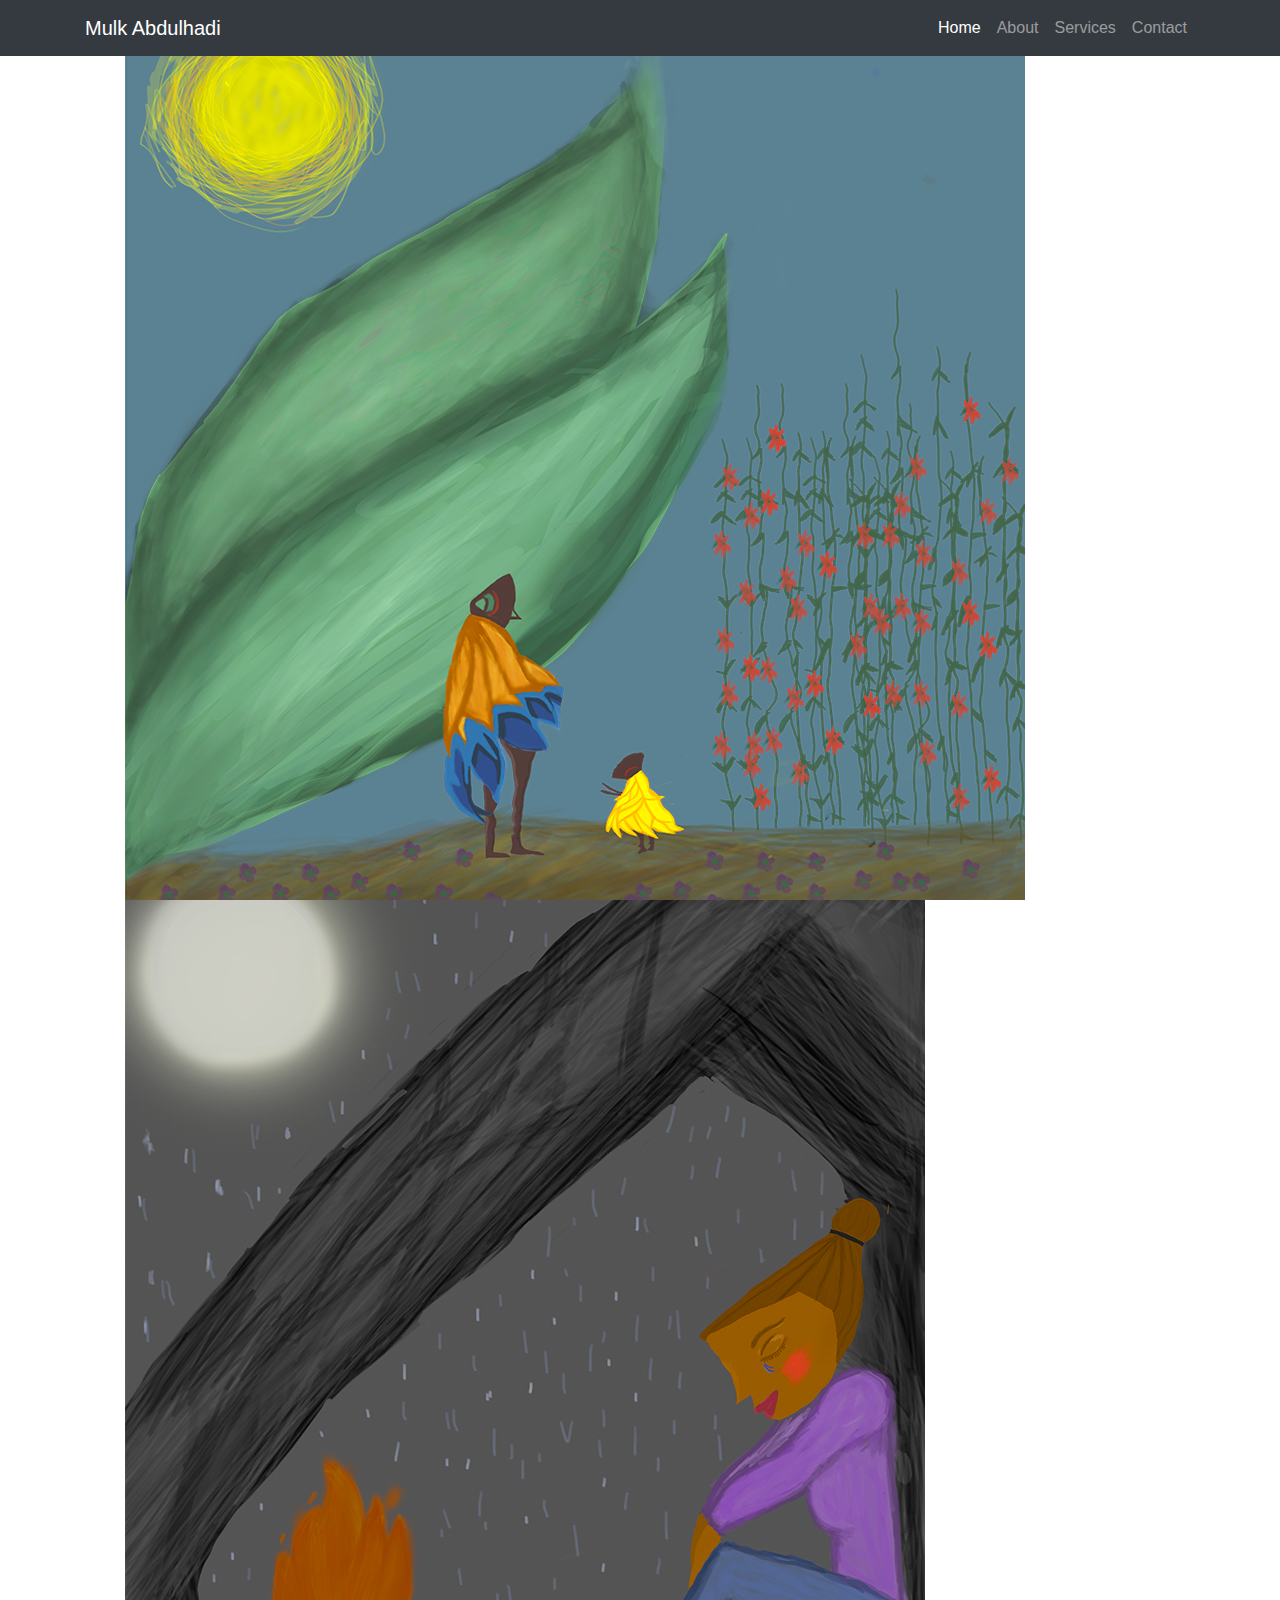
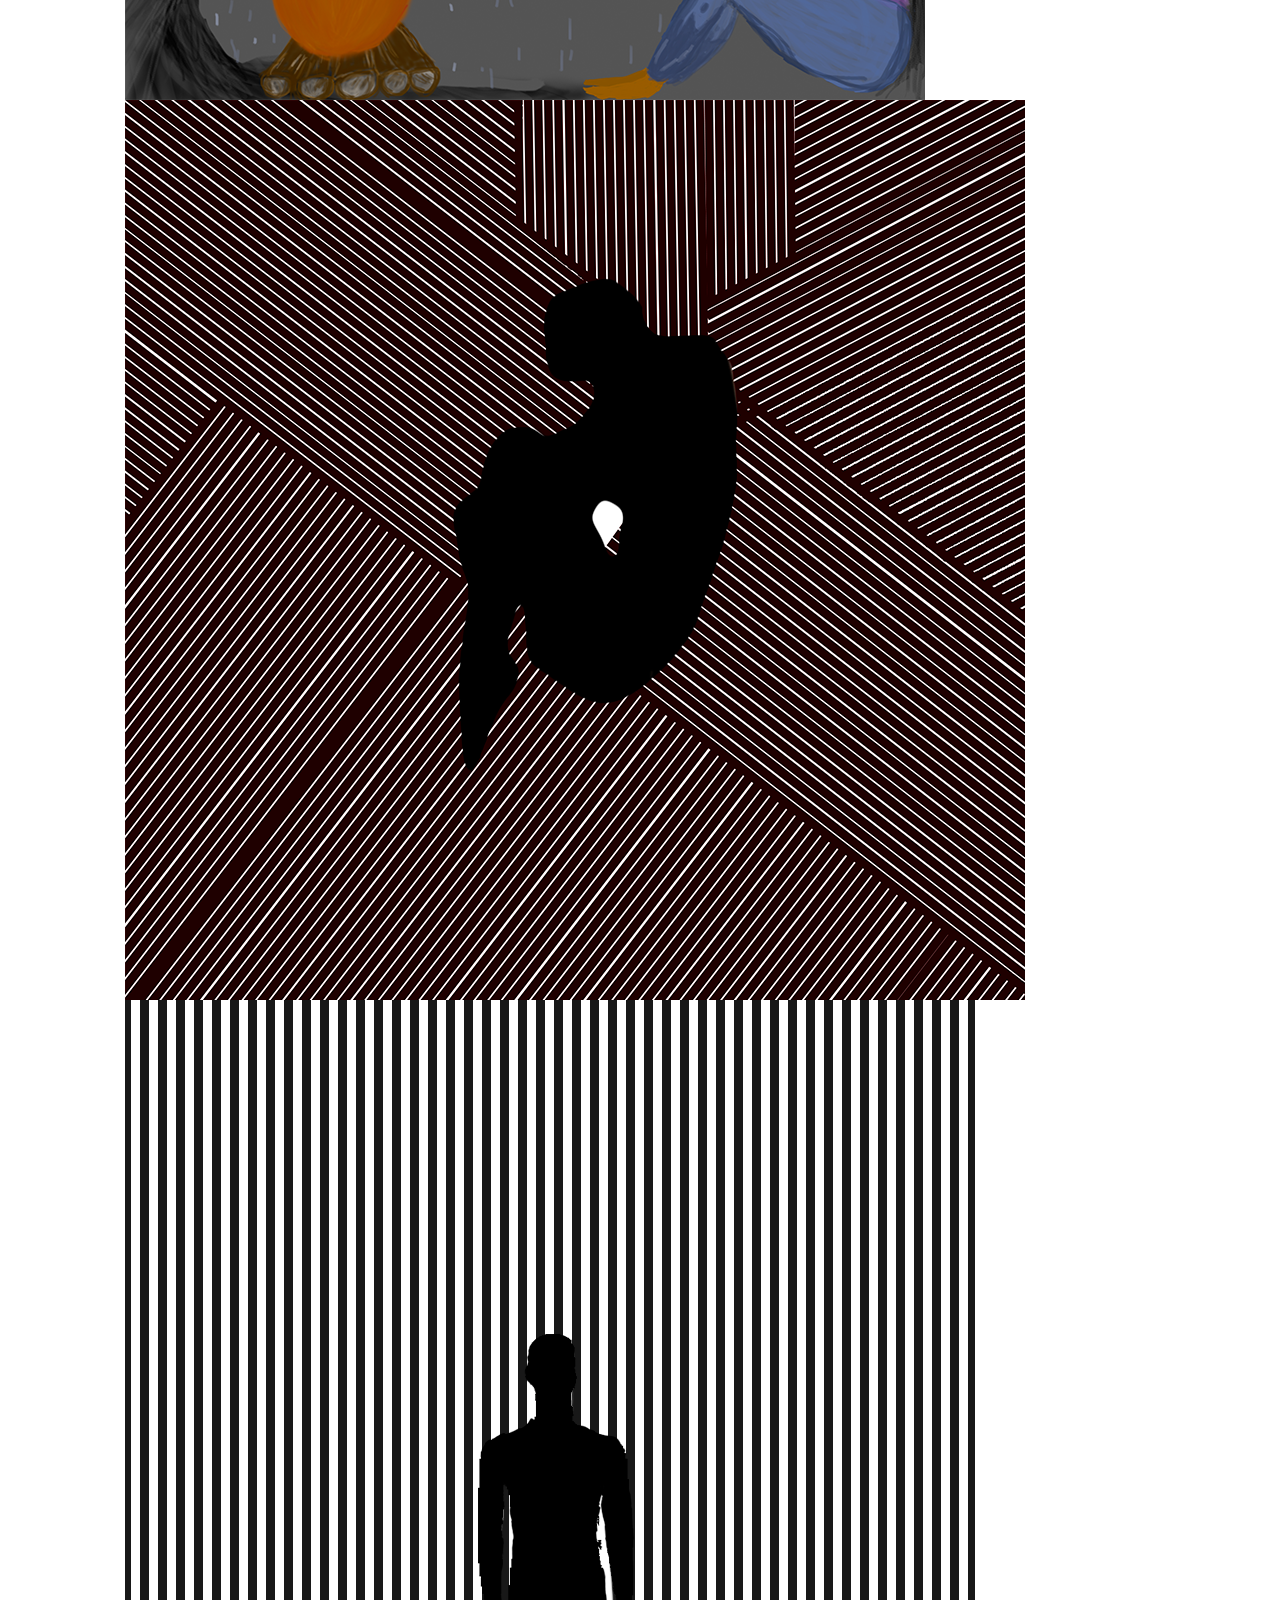
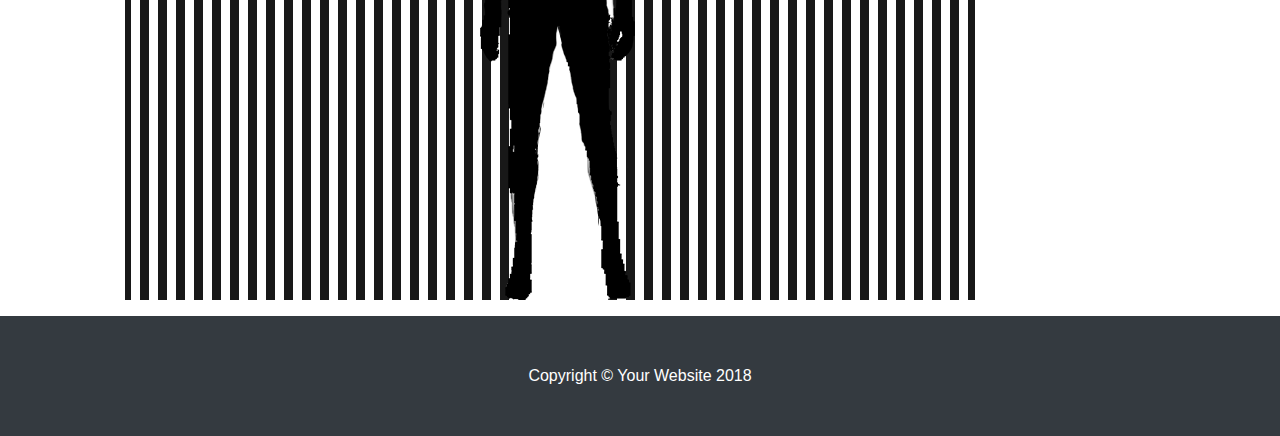
==== artpage.html @ aecc711b "Rename artpage to artpage.html" ====
<!DOCTYPE html>
<html lang="en">

  <head>

    <meta charset="utf-8">
    <meta name="viewport" content="width=device-width, initial-scale=1, shrink-to-fit=no">
    <meta name="description" content="">
    <meta name="author" content="">

    <title>Mulk Abdulhadi</title>

    <!-- Bootstrap core CSS -->
    <link href="vendor/bootstrap/css/bootstrap.min.css" rel="stylesheet">

    <!-- Custom styles for this template -->
    <link href="css/1-col-portfolio.css" rel="stylesheet">

  </head>

  <body>

    <!-- Navigation -->
    <nav class="navbar navbar-expand-lg navbar-dark bg-dark fixed-top">
      <div class="container">
        <a class="navbar-brand" href="#">Mulk Abdulhadi</a>
        <button class="navbar-toggler" type="button" data-toggle="collapse" data-target="#navbarResponsive" aria-controls="navbarResponsive" aria-expanded="false" aria-label="Toggle navigation">
          <span class="navbar-toggler-icon"></span>
        </button>
        <div class="collapse navbar-collapse" id="navbarResponsive">
          <ul class="navbar-nav ml-auto">
            <li class="nav-item active">
              <a class="nav-link" href="#">Home
                <span class="sr-only">(current)</span>
              </a>
            </li>
            <li class="nav-item">
              <a class="nav-link" href="#">About</a>
            </li>
            <li class="nav-item">
              <a class="nav-link" href="#">Services</a>
            </li>
            <li class="nav-item">
              <a class="nav-link" href="#">Contact</a>
            </li>
          </ul>
        </div>
      </div>
    </nav>

    <!-- Page Content -->
    <div class="container">
    
    
    <div>
    <ul style="list-style-type:none">
  <li><img src="baby.png" ></li>
  <li><img src="fireup.png" ></li>
  <li><img src="BOYINLINE_fINISED.png"></li>
  <li><img src="standingman2.png" ></li>
</ul>

    </div>

      
      

     
    
    
    </div>
    <!-- /.container -->

    <!-- Footer -->
    <footer class="py-5 bg-dark">
      <div class="container">
        <p class="m-0 text-center text-white">Copyright &copy; Your Website 2018</p>
      </div>
      <!-- /.container -->
    </footer>

    <!-- Bootstrap core JavaScript -->
    <script src="vendor/jquery/jquery.min.js"></script>
    <script src="vendor/bootstrap/js/bootstrap.bundle.min.js"></script>

  </body>

</html>
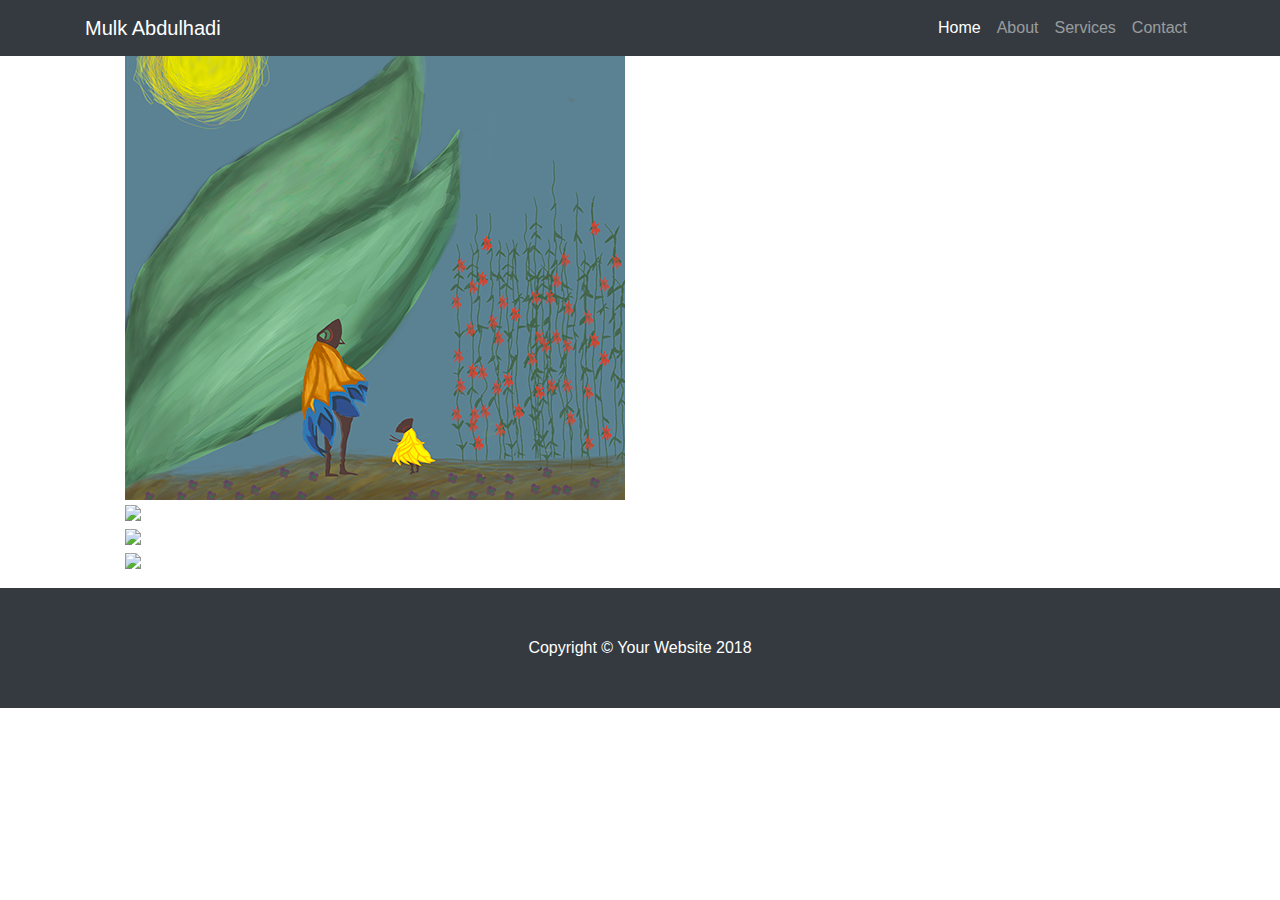
==== commit bfcceac5: "Update artpage.html" ====
--- a/artpage.html
+++ b/artpage.html
@@ -54,10 +54,10 @@
     
     <div>
     <ul style="list-style-type:none">
-  <li><img src="baby.png" ></li>
-  <li><img src="fireup.png" ></li>
-  <li><img src="BOYINLINE_fINISED.png"></li>
-  <li><img src="standingman2.png" ></li>
+  <li><img src="baby2.png" ></li>
+  <li><img src="fireup2.png" ></li>
+  <li><img src="BOYINLINE_fINISED2.png"></li>
+  <li><img src="standingman3.png" ></li>
 </ul>
 
     </div>
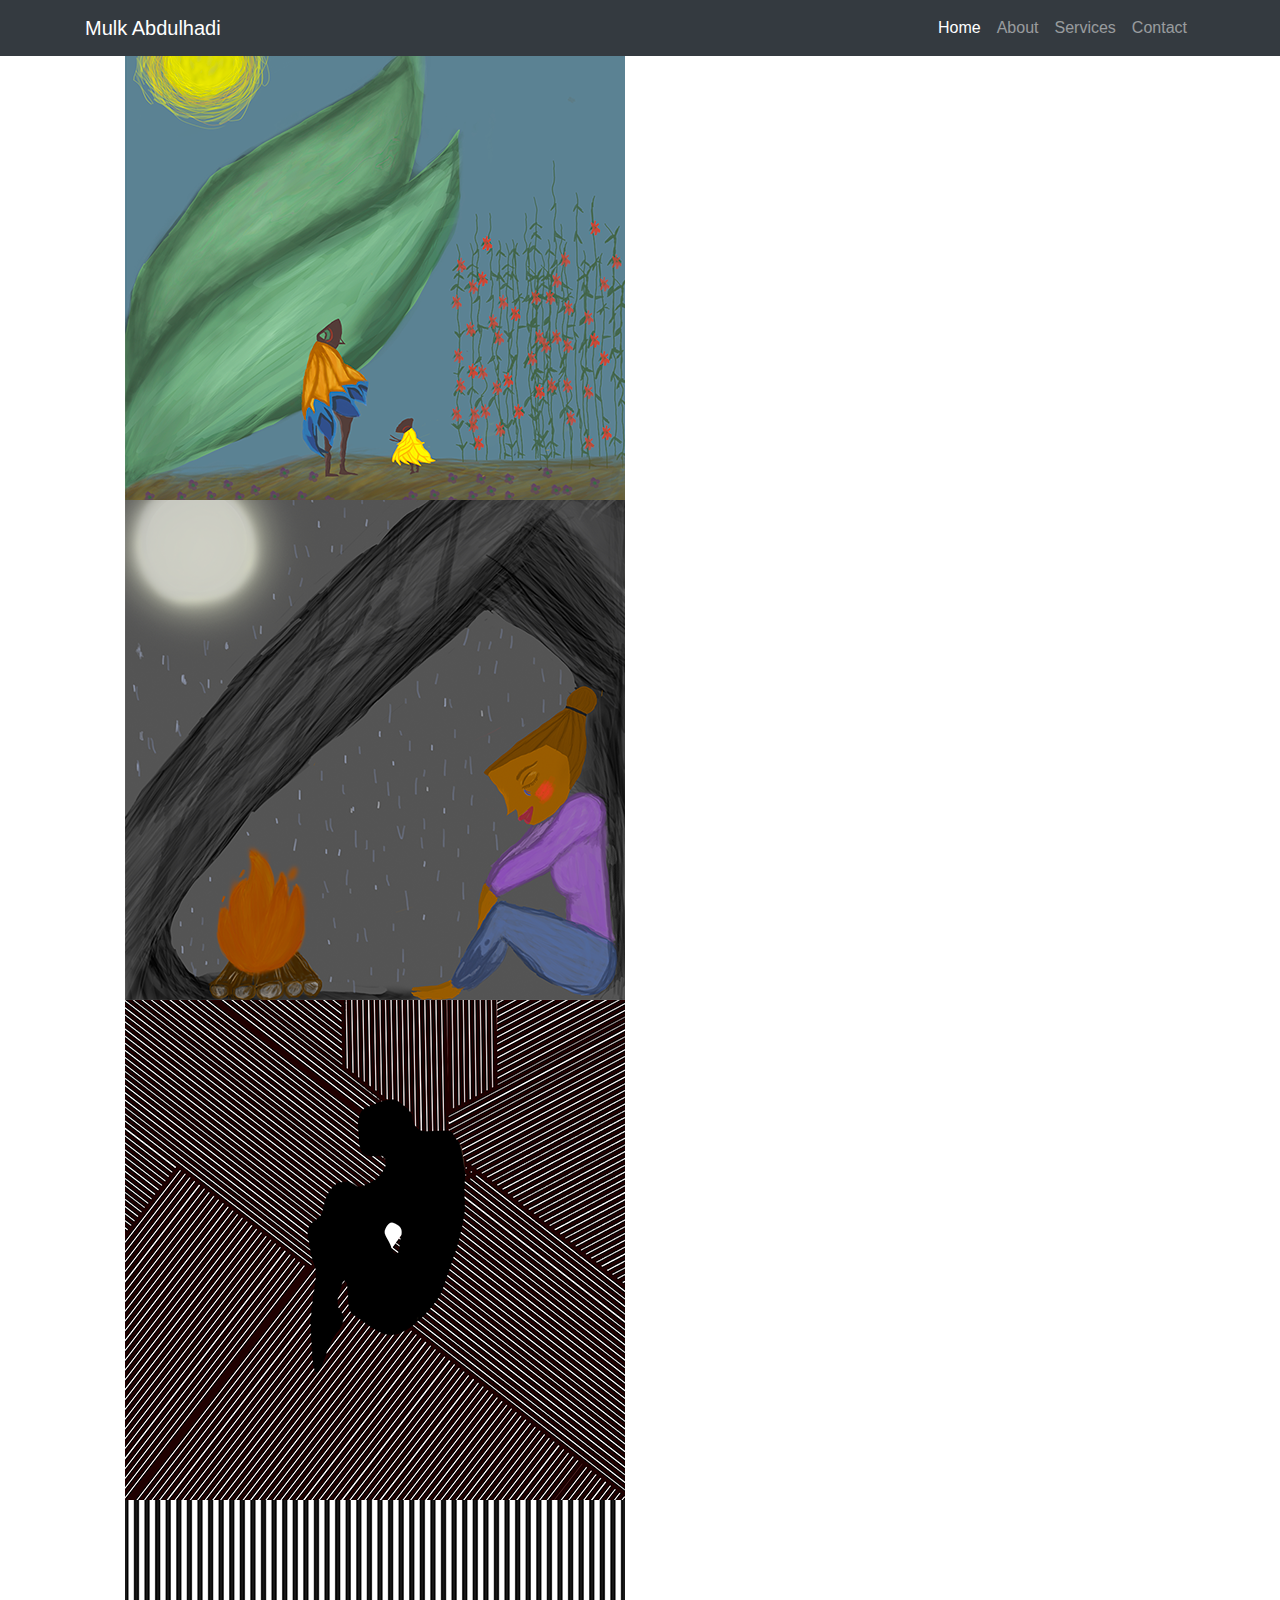
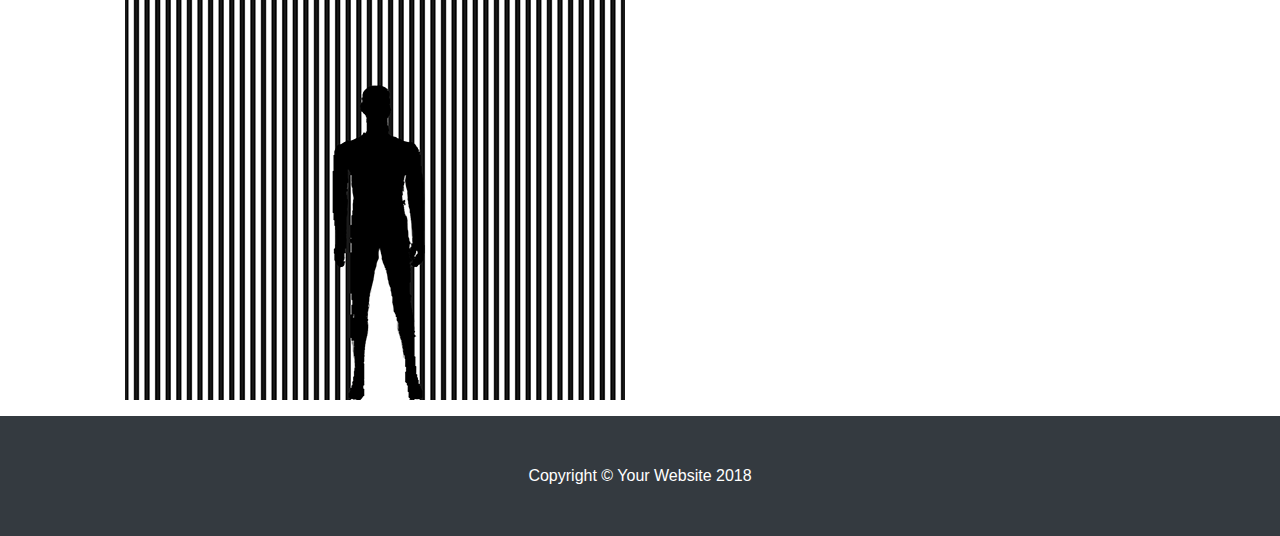
==== commit 9cfa0171: "Update artpage.html" ====
--- a/artpage.html
+++ b/artpage.html
@@ -50,24 +50,14 @@
 
     <!-- Page Content -->
     <div class="container">
-    
-    
     <div>
     <ul style="list-style-type:none">
   <li><img src="baby2.png" ></li>
   <li><img src="fireup2.png" ></li>
   <li><img src="BOYINLINE_fINISED2.png"></li>
   <li><img src="standingman3.png" ></li>
-</ul>
-
-    </div>
-
-      
-      
-
-     
-    
-    
+  </ul>
+</div>  
     </div>
     <!-- /.container -->
 
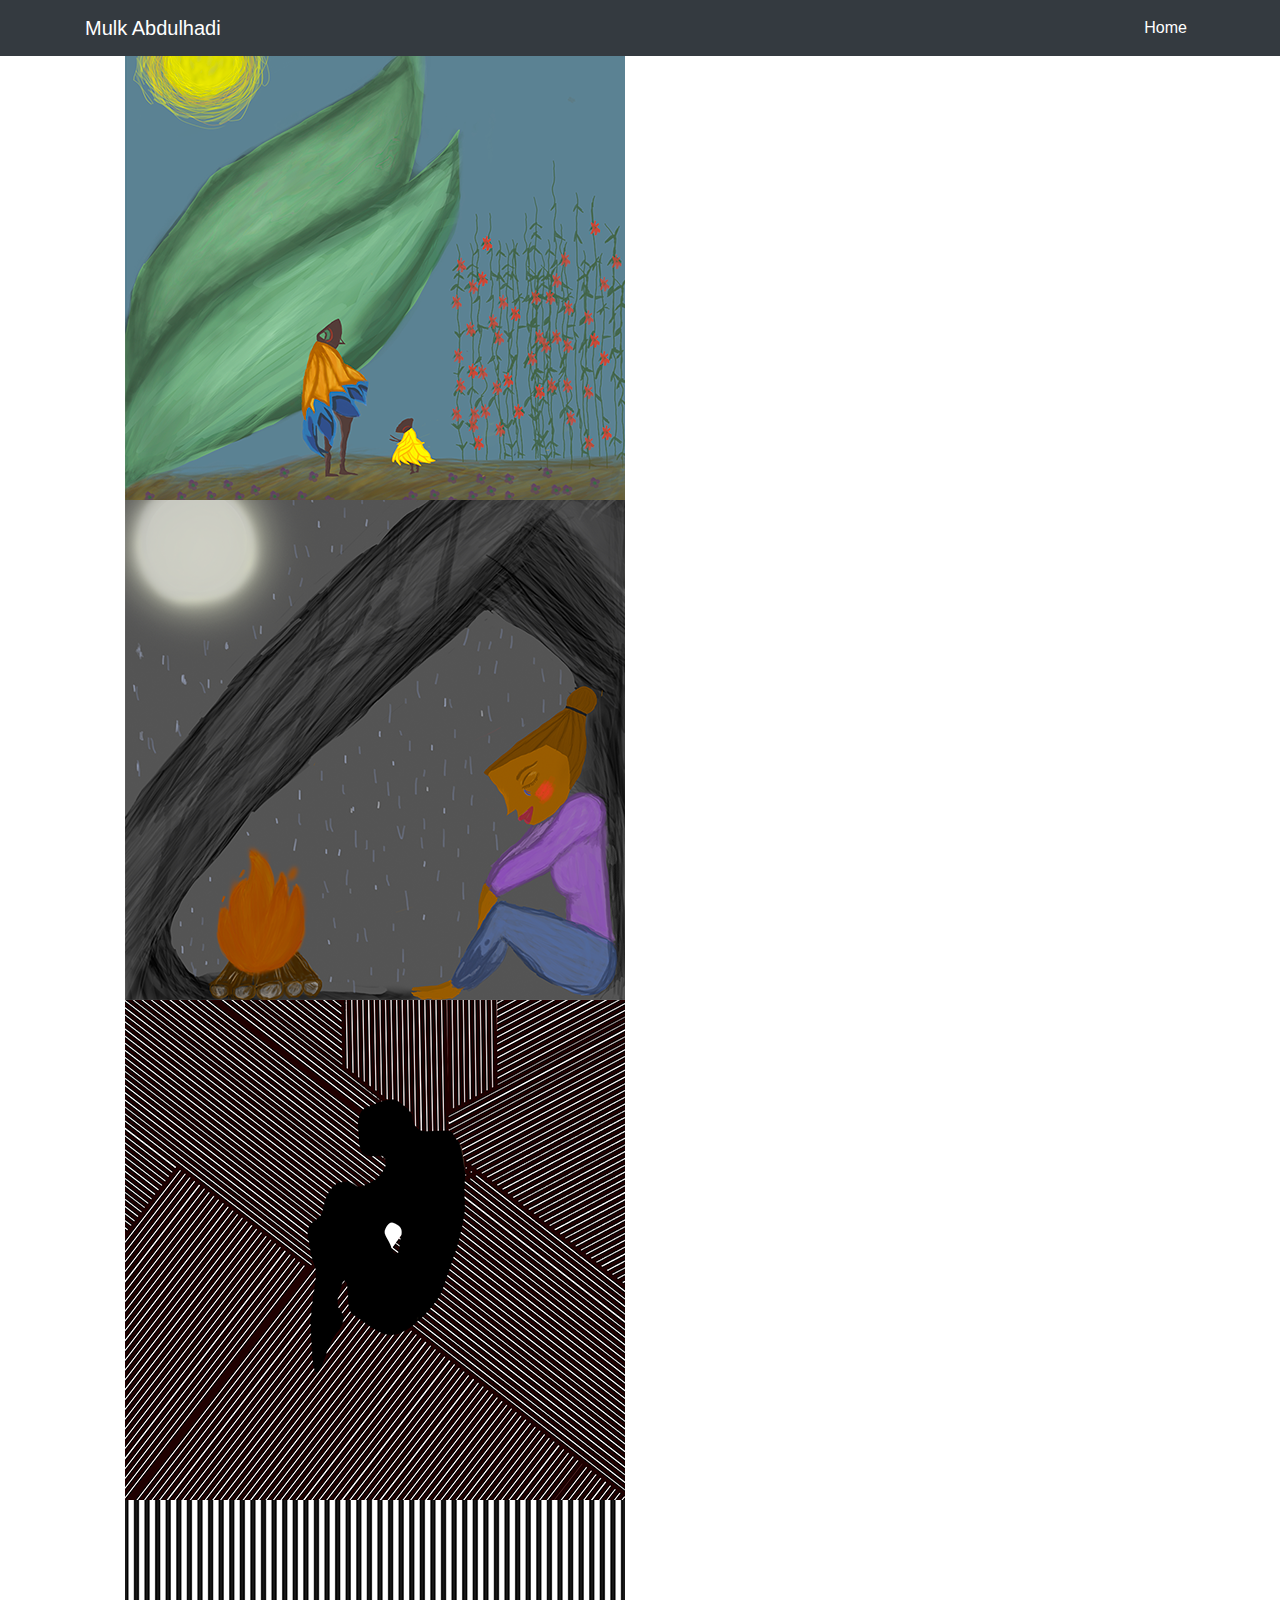
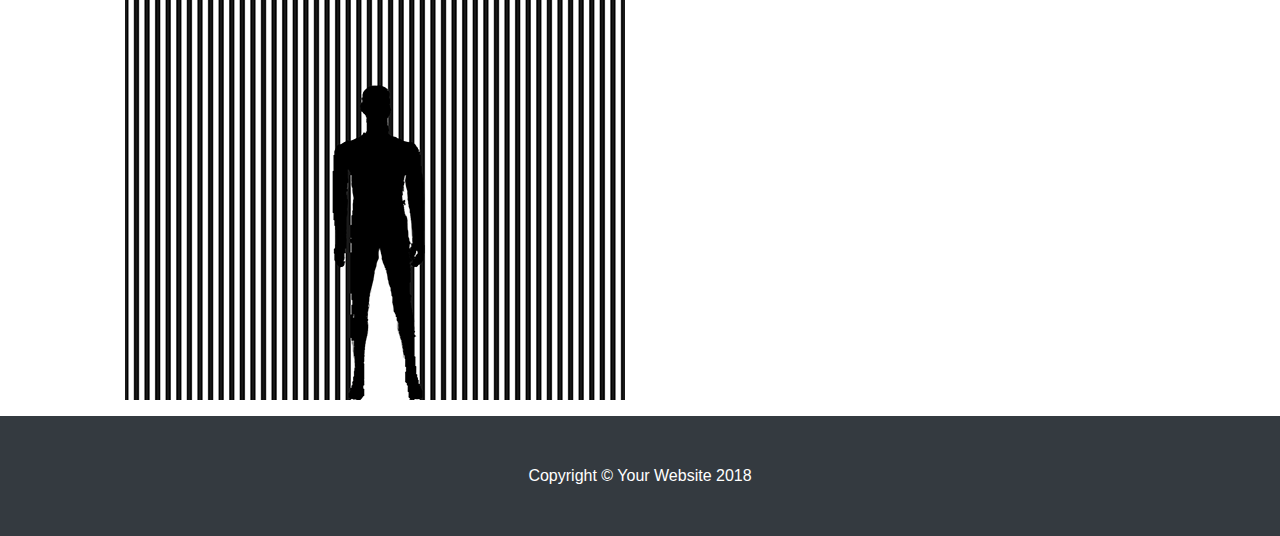
==== commit 23bfe520: "Update artpage.html" ====
--- a/artpage.html
+++ b/artpage.html
@@ -34,23 +34,24 @@
                 <span class="sr-only">(current)</span>
               </a>
             </li>
-            <li class="nav-item">
-              <a class="nav-link" href="#">About</a>
-            </li>
-            <li class="nav-item">
-              <a class="nav-link" href="#">Services</a>
-            </li>
-            <li class="nav-item">
-              <a class="nav-link" href="#">Contact</a>
-            </li>
+            
           </ul>
         </div>
       </div>
     </nav>
+    <style>
+    art#{  display: block;
+    margin-left: auto;
+    margin-right: auto
+      }
+      
+      
+      
+      </style>
 
     <!-- Page Content -->
     <div class="container">
-    <div>
+    <div id="art">
     <ul style="list-style-type:none">
   <li><img src="baby2.png" ></li>
   <li><img src="fireup2.png" ></li>
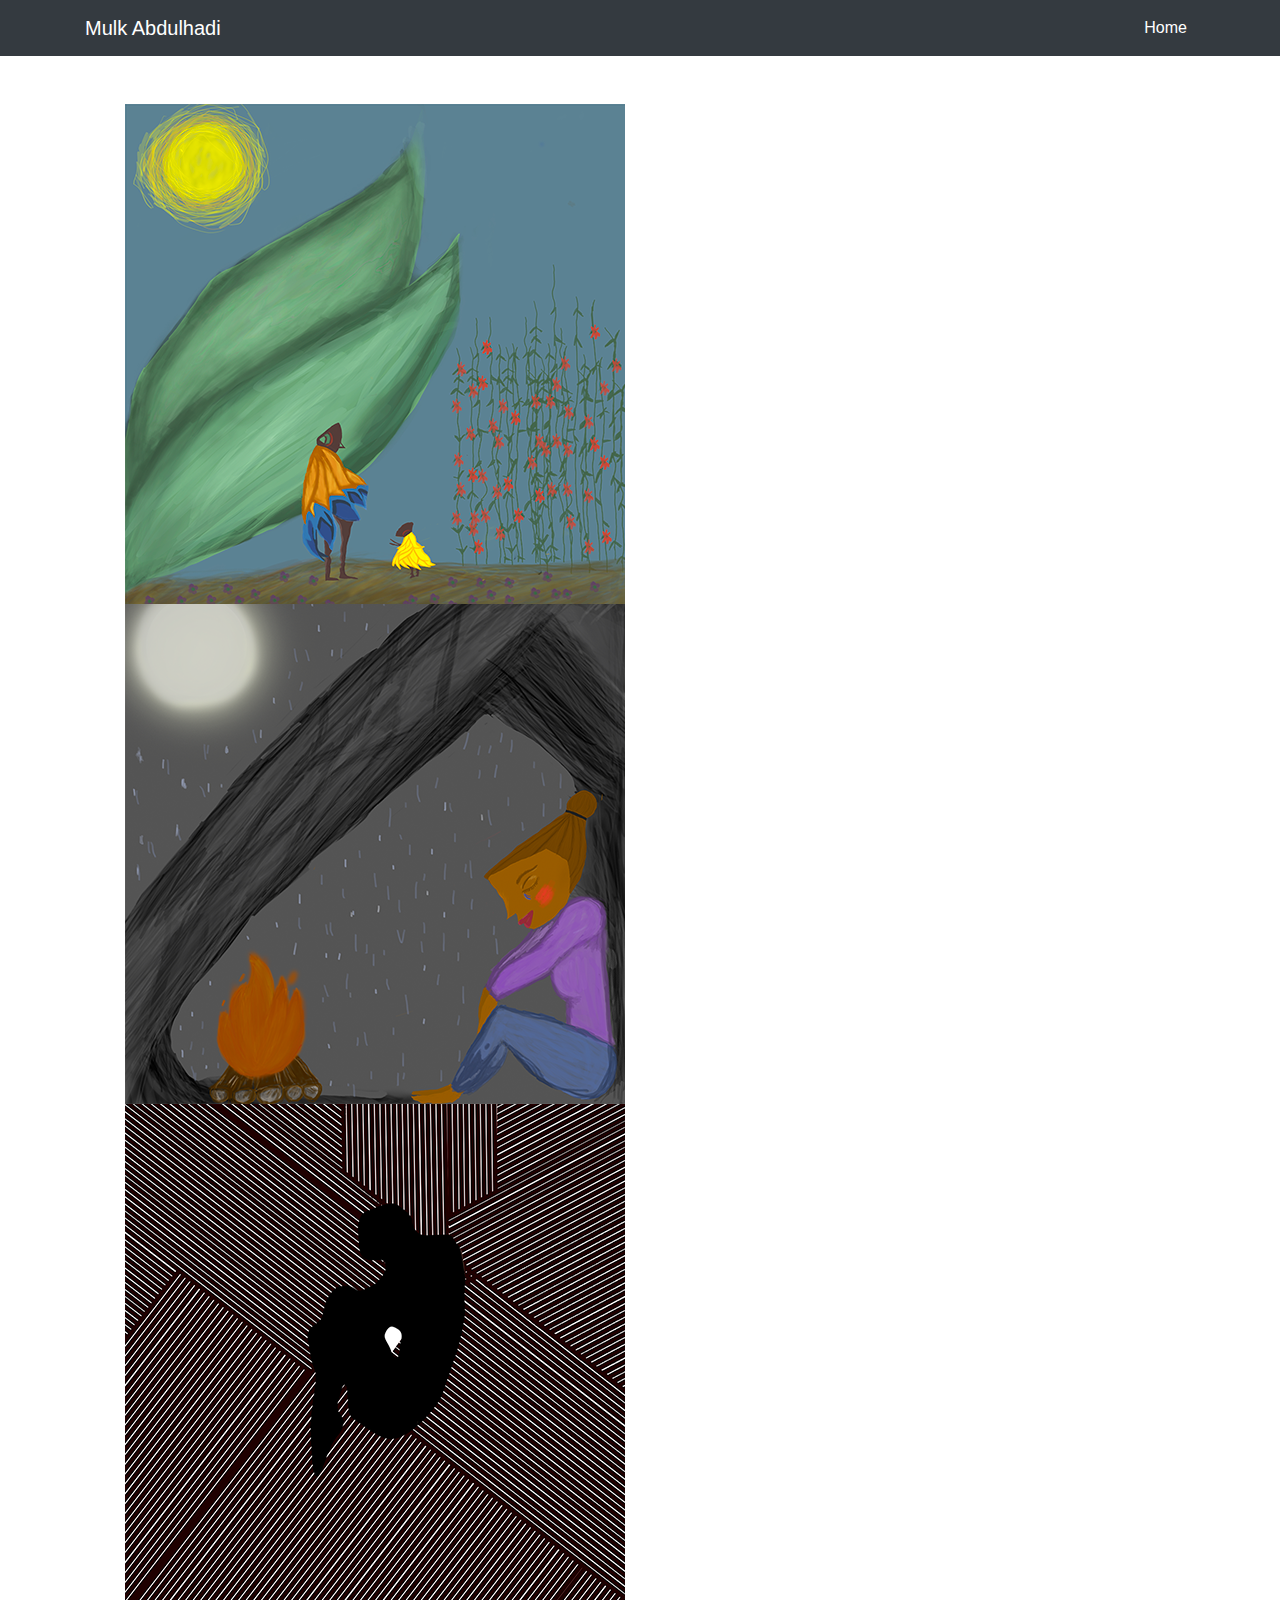
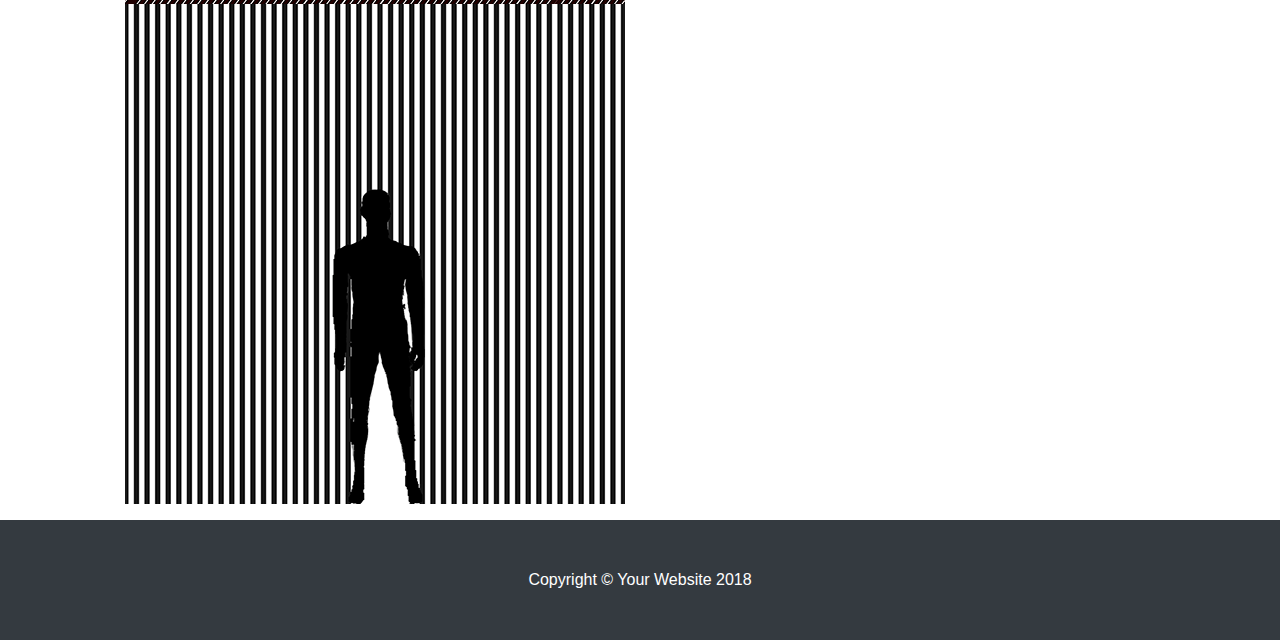
==== commit 314d136d: "Update artpage.html" ====
--- a/artpage.html
+++ b/artpage.html
@@ -39,19 +39,14 @@
         </div>
       </div>
     </nav>
-    <style>
-    art#{  display: block;
-    margin-left: auto;
-    margin-right: auto
-      }
-      
-      
-      
-      </style>
+   
+    <div class="my-4" style="padding-top:56px;">
+        
+      </div>
 
     <!-- Page Content -->
     <div class="container">
-    <div id="art">
+    <div  style="display: block; margin-left: auto;margin-right: auto">
     <ul style="list-style-type:none">
   <li><img src="baby2.png" ></li>
   <li><img src="fireup2.png" ></li>
